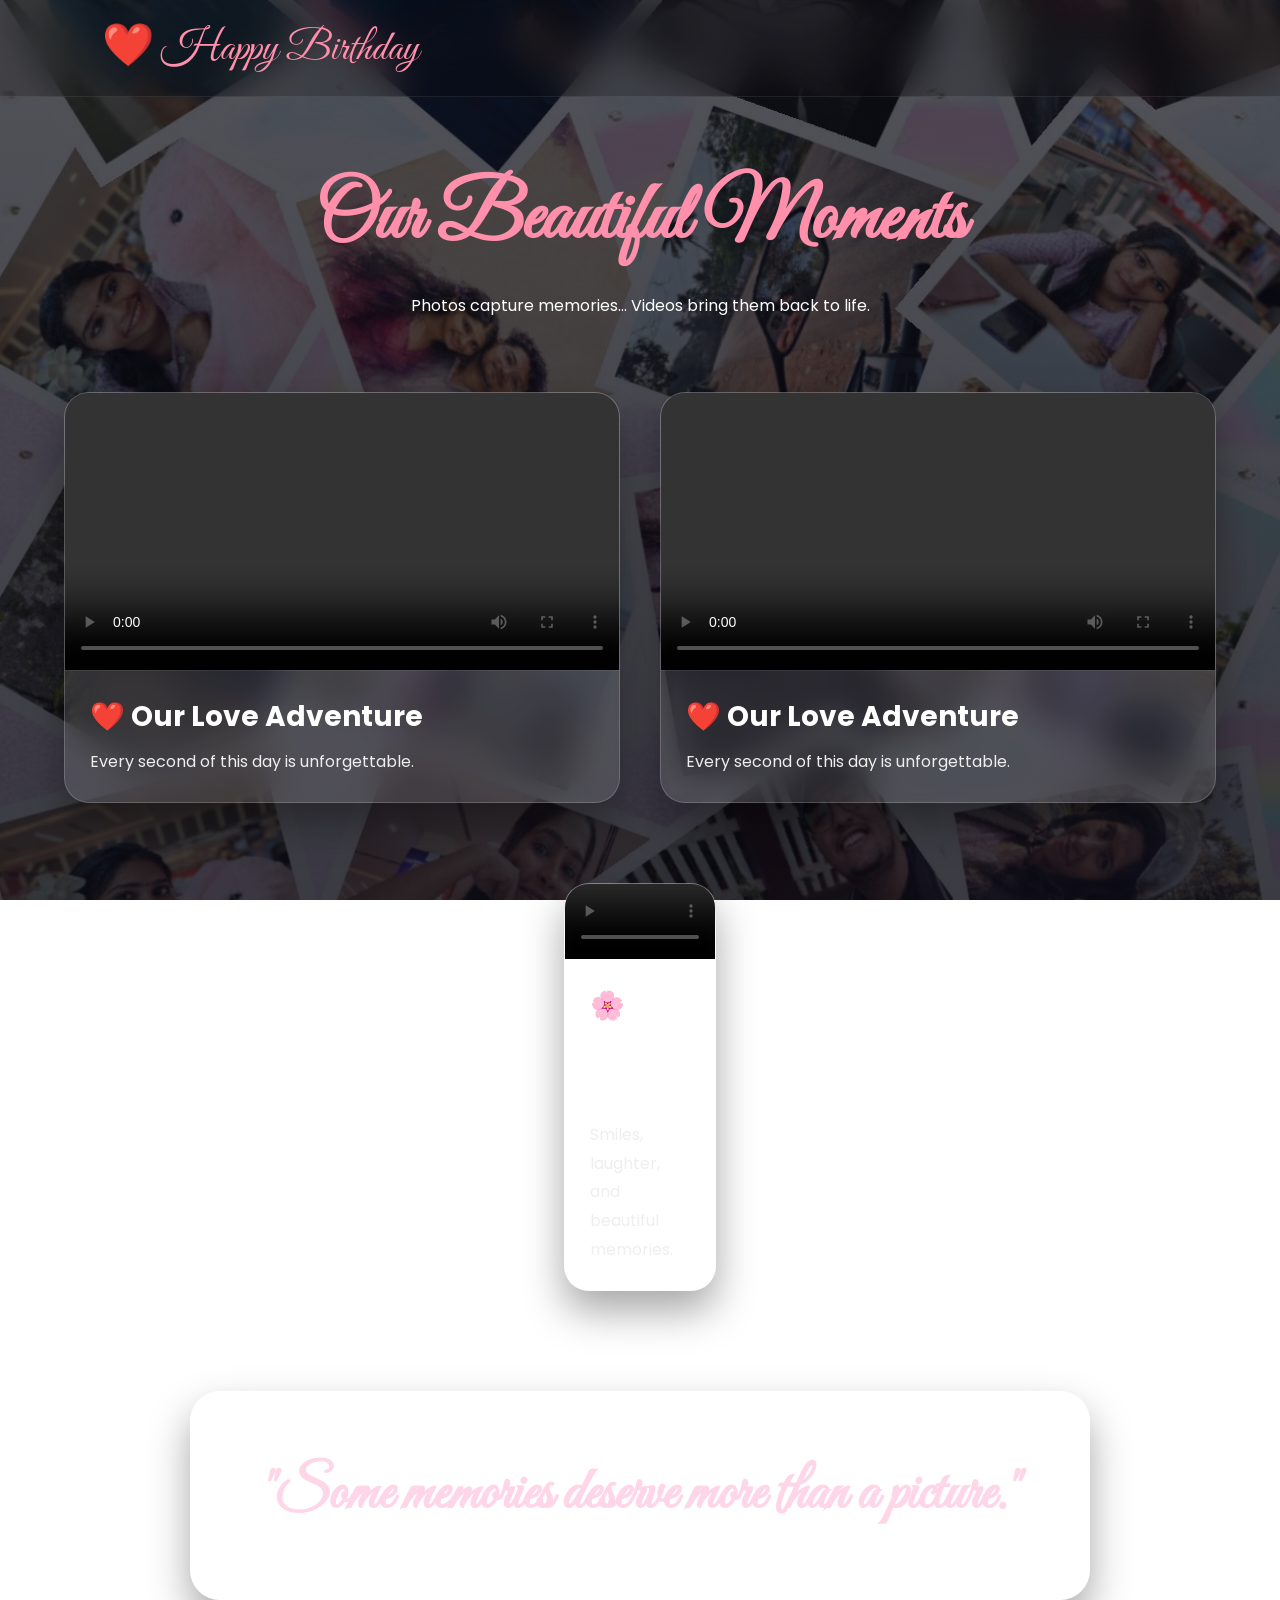
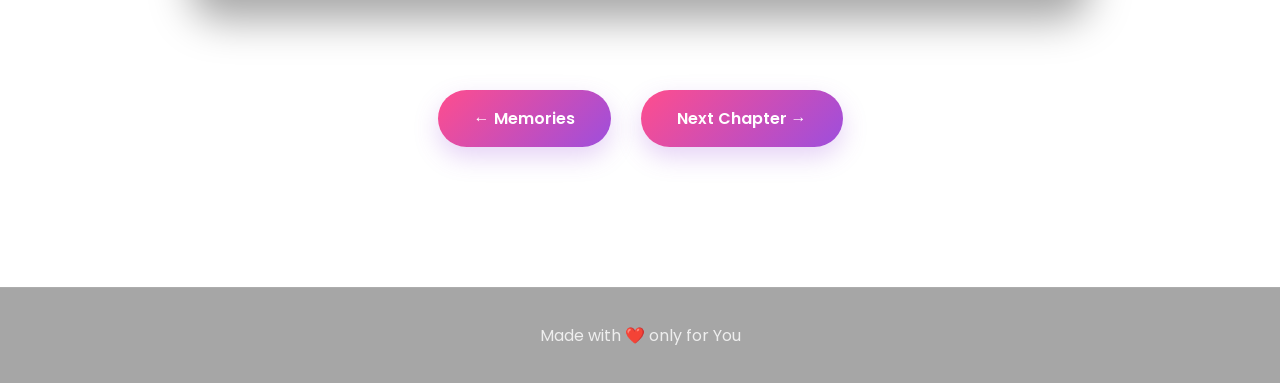
==== videos.html @ 4174d693 "first commit" ====
<!DOCTYPE html>
<html lang="en">

<head>

    <meta charset="UTF-8">
    <meta name="viewport" content="width=device-width, initial-scale=1.0">

    <title>Our Moments ❤️</title>

    <link rel="stylesheet" href="css/style.css">

</head>

<body>

    <!--================ NAVBAR ================-->

    <header>

        <nav class="navbar">

            <div class="logo">
                ❤️ Happy Birthday
            </div>

            <!-- <ul>

                <li><a href="index.html">Home</a></li>
                 <li><a href="letter.html">Letter</a></li>

                <li><a href="gallery.html">Gallery</a></li>

                <li><a href="memories.html">Memories</a></li>

                <li><a class="active" href="videos.html">Videos</a></li>

                <li><a href="final.html">Surprise</a></li>

            </ul> -->

        </nav>

    </header>

    <!--================ HERO ================-->

    <section class="video-hero">

        

        <h1>Our Beautiful Moments</h1>

        <p>

            Photos capture memories...
            Videos bring them back to life.

        </p>

    </section>

    <!--================ VIDEOS ================-->

    <section class="video-grid">

        <div class="video-card">

            <video controls preload="metadata">

                <source src="/videos/vd.mp4" type="video/mp4">

                Your browser doesn't support video.

            </video>

            <h3>❤️ Our Love Adventure</h3>

            <p>
                Every second of this day is unforgettable.
            </p>

        </div>


        <div class="video-card">

            <video controls preload="metadata">

                <source src="/videos/vd3.mp4" type="video/mp4">

                Your browser doesn't support video.

            </video>

            <h3>❤️ Our Love Adventure</h3>

            <p>
                Every second of this day is unforgettable.
            </p>

        </div>

    </section>

       <section class="video-grid">
        <div class="video-card" style="margin-left: 500px; margin-right: 500px;">

            <video controls preload="metadata">

                <source src="videos/vd2.mp4" type="video/mp4">

                Your browser doesn't support video.

            </video>

            <h3>🌸 Happy Birthday </h3>

            <p>
                Smiles, laughter, and beautiful memories.
            </p>

        </div>
        </section>

    <!--================ QUOTE ================-->

    <section class="video-quote">

        <div class="quote-box">

            <h2>

                "Some memories deserve more than a picture."

            </h2>

        </div>

    </section>

    <!--================ NAVIGATION ================-->

    <section class="gallery-navigation">

        <a href="memories.html" class="btn">

            ← Memories

        </a>

        <a href="final.html" class="btn">

            Next Chapter →

        </a>

    </section>

    <!--================ FOOTER ================-->

    <footer>

        Made with ❤️ only for You

    </footer>

</body>

</html>
---- css/style.css ----
/* ============================================
   GOOGLE FONTS
============================================ */
@import url('https://fonts.googleapis.com/css2?family=Great+Vibes&family=Poppins:wght@300;400;500;600;700&display=swap');
@import url('https://fonts.googleapis.com/css2?family=Great+Vibes&family=Poppins:wght@300;400;500;600;700&family=Dancing+Script:wght@400;500;600;700&display=swap');
/* ============================================
   ROOT VARIABLES
============================================ */
:root{
    --primary:#ff4d8d;
    --secondary:#ff8fab;
    --purple:#9d4edd;
    --gold:#ffd166;
    --dark:#0f172a;
    --white:#ffffff;
    --glass:rgba(255,255,255,.10);
    --glass-border:rgba(255,255,255,.18);
    --shadow:0 20px 40px rgba(0,0,0,.35);
}

/* ============================================
   RESET
============================================ */
*{
    margin:0;
    padding:0;
    box-sizing:border-box;
}

html{
    scroll-behavior:smooth;
}

body{
    font-family:'Poppins',sans-serif;
    color:var(--white);

    background:
        linear-gradient(rgba(10,10,20,.70),rgba(10,10,20,.80)),
        url("../images/bg.jpg");

    background-size:cover;
    background-position:center;
    background-attachment:fixed;

    overflow-x:hidden;
}

/* ============================================
   SCROLLBAR
============================================ */

::-webkit-scrollbar{
    width:10px;
}

::-webkit-scrollbar-track{
    background:#141414;
}

::-webkit-scrollbar-thumb{
    background:linear-gradient(var(--primary),var(--purple));
    border-radius:20px;
}

/* ============================================
   LINKS
============================================ */

a{
    text-decoration:none;
    color:white;
}

/* ============================================
   NAVBAR
============================================ */

.navbar{

    width:100%;

    display:flex;

    justify-content:space-between;

    align-items:center;

    padding:20px 8%;

    position:fixed;

    top:0;

    left:0;

    z-index:999;

    background:rgba(0,0,0,.18);

    backdrop-filter:blur(20px);

    border-bottom:1px solid rgba(255,255,255,.08);

}

.logo{

    font-family:'Great Vibes',cursive;

    font-size:42px;

    color:var(--secondary);

}

.navbar ul{

    display:flex;

    list-style:none;

    gap:30px;

}

.navbar ul li a{

    color:white;

    transition:.35s;

    font-weight:500;

    position:relative;

}

.navbar ul li a::after{

    content:"";

    position:absolute;

    left:0;

    bottom:-6px;

    width:0;

    height:2px;

    background:var(--secondary);

    transition:.35s;

}

.navbar ul li a:hover::after{

    width:100%;

}

.navbar ul li a:hover{

    color:var(--secondary);

}

.active{

    color:var(--secondary)!important;

}

/* ============================================
   HERO
============================================ */

.hero{

    min-height:100vh;

    display:flex;

    justify-content:center;

    align-items:center;

    text-align:center;

    position:relative;

    padding:120px 20px;

}

.hero-overlay{

    position:absolute;

    inset:0;

    background:
    radial-gradient(circle at top right,
    rgba(255,77,141,.18),
    transparent 40%);

}

.hero-content{

    position:relative;

    max-width:900px;

    padding:60px;

    border-radius:30px;

    background:var(--glass);

    border:1px solid var(--glass-border);

    backdrop-filter:blur(20px);

    box-shadow:var(--shadow);

}

.small-title{

    display:inline-block;

    padding:10px 24px;

    border-radius:30px;

    background:rgba(255,77,141,.15);

    color:#ffd6e6;

    margin-bottom:25px;

    letter-spacing:1px;

}

.hero h1{

    font-family:'Great Vibes',cursive;

    font-size:88px;

    color:#ffd6e8;

}

.hero h2{

    font-size:48px;

    margin:15px 0;

    font-weight:600;

}

.hero p{

    max-width:700px;

    margin:25px auto;

    line-height:1.9;

    color:#f3f3f3;

    font-size:18px;

}

/* ============================================
   BUTTONS
============================================ */

.hero-buttons{

    margin-top:40px;

    display:flex;

    justify-content:center;

    gap:20px;

    flex-wrap:wrap;

}

.btn,
.next-btn{

    display:inline-block;

    padding:16px 36px;

    border-radius:50px;

    background:linear-gradient(135deg,var(--primary),var(--purple));

    color:white;

    font-weight:600;

    transition:.35s;

    box-shadow:0 10px 25px rgba(157,78,221,.25);

}

.btn:hover,
.next-btn:hover{

    transform:translateY(-6px);

    box-shadow:0 18px 35px rgba(157,78,221,.45);

}

.outline{

    background:transparent;

    border:2px solid rgba(255,255,255,.35);

}

.outline:hover{

    background:white;

    color:#111;

}
/* ============================================
   ABOUT SECTION
============================================ */

.about{
    width:100%;
    padding:100px 8%;
}

.section-title{
    text-align:center;
    max-width:800px;
    margin:0 auto 60px;
}

.section-title h2{
    font-family:'Great Vibes',cursive;
    font-size:60px;
    color:var(--secondary);
    margin-bottom:20px;
}

.section-title p{
    color:#eeeeee;
    font-size:18px;
    line-height:1.9;
}

.cards{
    display:grid;
    grid-template-columns:repeat(auto-fit,minmax(280px,1fr));
    gap:35px;
}

.card{
    background:var(--glass);
    border:1px solid var(--glass-border);
    backdrop-filter:blur(18px);
    border-radius:25px;
    padding:40px 30px;
    text-align:center;
    transition:.4s;
    box-shadow:var(--shadow);
}

.card:hover{
    transform:translateY(-12px);
}

.card .icon{
    font-size:60px;
    margin-bottom:20px;
}

.card h3{
    margin-bottom:15px;
    font-size:28px;
}

.card p{
    color:#f0f0f0;
    line-height:1.8;
}

/* ============================================
   QUOTE
============================================ */

.quote{
    padding:90px 8%;
}

.quote-box{
    max-width:900px;
    margin:auto;
    background:var(--glass);
    border:1px solid var(--glass-border);
    backdrop-filter:blur(18px);
    border-radius:30px;
    padding:60px;
    text-align:center;
    box-shadow:var(--shadow);
}

.quote-box h2{
    font-family:'Great Vibes',cursive;
    font-size:58px;
    color:#ffd6e8;
    line-height:1.5;
}

/* ============================================
   JOURNEY
============================================ */

.journey{
    padding:90px 20px;
    text-align:center;
}

.journey h2{
    font-size:52px;
    margin-bottom:20px;
}

.journey p{
    max-width:650px;
    margin:0 auto 35px;
    color:#eeeeee;
    line-height:1.8;
    font-size:18px;
}

/* ============================================
   FOOTER
============================================ */

footer{
    margin-top:60px;
    text-align:center;
    padding:35px 20px;
    background:rgba(0,0,0,.35);
    border-top:1px solid rgba(255,255,255,.08);
    color:#eeeeee;
}

/* ============================================
   FLOATING HEARTS
============================================ */

body::before,
body::after{
    content:"❤";
    position:fixed;
    font-size:28px;
    color:rgba(255,255,255,.12);
    animation:floatHeart 12s linear infinite;
    pointer-events:none;
    z-index:-1;
}

body::before{
    left:8%;
    bottom:-50px;
}

body::after{
    right:12%;
    bottom:-80px;
    animation-delay:6s;
}

/* ============================================
   ANIMATIONS
============================================ */

@keyframes floatHeart{

    0%{
        transform:translateY(0) scale(.8);
        opacity:0;
    }

    20%{
        opacity:.3;
    }

    50%{
        opacity:.15;
    }

    100%{
        transform:translateY(-120vh) scale(1.4);
        opacity:0;
    }

}

/* ============================================
   RESPONSIVE
============================================ */

@media(max-width:992px){

    .navbar{
        flex-direction:column;
        gap:20px;
        padding:20px;
    }

    .navbar ul{
        flex-wrap:wrap;
        justify-content:center;
        gap:18px;
    }

    .hero h1{
        font-size:64px;
    }

    .hero h2{
        font-size:36px;
    }

    .hero-content{
        padding:40px 25px;
    }

    .section-title h2{
        font-size:46px;
    }

    .quote-box{
        padding:40px 25px;
    }

    .quote-box h2{
        font-size:40px;
    }

    .journey h2{
        font-size:40px;
    }

}

@media(max-width:768px){

    .logo{
        font-size:34px;
    }

    .hero{
        padding-top:180px;
    }

    .hero h1{
        font-size:54px;
    }

    .hero h2{
        font-size:30px;
    }

    .hero p{
        font-size:16px;
    }

    .btn,
    .next-btn{
        width:100%;
        text-align:center;
    }

    .hero-buttons{
        flex-direction:column;
        align-items:center;
    }

    .section-title h2{
        font-size:40px;
    }

    .quote-box h2{
        font-size:34px;
    }

}
/* ============================================
                GALLERY PAGE
============================================ */

.gallery-hero{

    padding:170px 8% 70px;

    text-align:center;

}

.gallery-hero span{

    display:inline-block;

    padding:10px 25px;

    border-radius:40px;

    background:rgba(255,255,255,.10);

    margin-bottom:20px;

}

.gallery-hero h1{

    font-family:'Great Vibes',cursive;

    font-size:82px;

    color:var(--secondary);

    margin-bottom:20px;

}

.gallery-hero p{

    max-width:750px;

    margin:auto;

    line-height:2;

    color:#eeeeee;

}

/* Masonry Style */

.gallery-grid{

    width:90%;

    margin:auto;

    display:grid;

    grid-template-columns:repeat(auto-fit,minmax(300px,1fr));

    gap:35px;

    padding-bottom:80px;

}

.photo-card{

    background:var(--glass);

    border:1px solid var(--glass-border);

    backdrop-filter:blur(18px);

    border-radius:25px;

    overflow:hidden;

    transition:.4s;

    box-shadow:var(--shadow);

}

.photo-card:hover{

    transform:translateY(-12px) rotate(-1deg);

}

.photo-card img{

    width:100%;

    height:380px;

    object-fit:cover;

    display:block;

    transition:.4s;

}

.photo-card:hover img{

    transform:scale(1.08);

}

.tall img{

    height:520px;

}

.wide{

    grid-column:span 2;

}

.wide img{

    height:420px;

}

.caption{

    padding:22px;

    text-align:center;

    font-size:18px;

}

.gallery-quote{

    padding:30px 8% 90px;

}

.gallery-navigation{

    display:flex;

    justify-content:center;

    gap:30px;

    flex-wrap:wrap;

    padding-bottom:80px;

}

/* Mobile */

@media(max-width:900px){

    .gallery-hero h1{

        font-size:56px;

    }

    .wide{

        grid-column:span 1;

    }

    .wide img{

        height:380px;

    }

    .tall img{

        height:380px;

    }

}
/*=====================================
        TIMELINE
======================================*/

.timeline-hero{

padding:170px 20px 80px;

text-align:center;

}

.timeline-hero span{

display:inline-block;

padding:10px 25px;

border-radius:40px;

background:rgba(255,255,255,.08);

margin-bottom:20px;

}

.timeline-hero h1{

font-family:'Great Vibes',cursive;

font-size:80px;

color:var(--secondary);

margin-bottom:20px;

}

.timeline-hero p{

max-width:700px;

margin:auto;

line-height:2;

}

/*==============================*/

.timeline{

position:relative;

width:90%;

margin:auto;

padding:40px 0 100px;

}

.line{

position:absolute;

left:50%;

top:0;

transform:translateX(-50%);

width:4px;

height:100%;

background:linear-gradient(

var(--primary),

var(--purple)

);

border-radius:10px;

}

.memory{

width:50%;

padding:30px;

position:relative;

}

.memory-card{

background:var(--glass);

backdrop-filter:blur(18px);

border:1px solid var(--glass-border);

padding:35px;

border-radius:25px;

box-shadow:var(--shadow);

transition:.4s;

}

.memory-card:hover{

transform:translateY(-10px);

}

.memory-card h2{

margin-bottom:18px;

}

.memory-card p{

line-height:1.8;

color:#eee;

}

.memory-card span{

display:inline-block;

margin-top:20px;

color:var(--gold);

font-weight:600;

}

.left{

left:0;

text-align:right;

}

.right{

left:50%;

}

.memory::before{

content:"";

position:absolute;

top:60px;

width:20px;

height:20px;

background:var(--primary);

border-radius:50%;

box-shadow:0 0 20px var(--primary);

}

.left::before{

right:-10px;

}

.right::before{

left:-10px;

}

/*==============================
      RESPONSIVE
==============================*/

@media(max-width:900px){

.line{

left:25px;

}

.memory{

width:100%;

padding-left:70px;

padding-right:10px;

left:0;

text-align:left;

margin-bottom:40px;

}

.left,
.right{

left:0;

text-align:left;

}

.memory::before{

left:15px;

}

.left::before{

left:15px;

right:auto;

}

.timeline-hero h1{

font-size:55px;

}

}
/*=====================================
          VIDEO PAGE
======================================*/

.video-hero{

    padding:170px 20px 70px;

    text-align:center;

}

.video-hero span{

    display:inline-block;

    padding:10px 25px;

    border-radius:40px;

    background:rgba(255,255,255,.08);

    margin-bottom:20px;

}

.video-hero h1{

    font-family:'Great Vibes',cursive;

    font-size:80px;

    color:var(--secondary);

    margin-bottom:20px;

}

.video-hero p{

    max-width:700px;

    margin:auto;

    line-height:2;

}

.video-grid{

    width:90%;

    margin:auto;

    display:grid;

    grid-template-columns:repeat(auto-fit,minmax(380px,1fr));

    gap:40px;

    padding-bottom:80px;

}

.video-card{

    background:var(--glass);

    border:1px solid var(--glass-border);

    backdrop-filter:blur(18px);

    border-radius:25px;

    overflow:hidden;

    box-shadow:var(--shadow);

    transition:.4s;

}

.video-card:hover{

    transform:translateY(-10px);

}

.video-card video{

    width:100%;

    display:block;

    border-bottom:1px solid rgba(255,255,255,.08);

}

.video-card h3{

    padding:25px 25px 10px;

    font-size:28px;

}

.video-card p{

    padding:0 25px 25px;

    color:#eeeeee;

    line-height:1.8;

}

.video-quote{

    padding:20px 8% 90px;

}

@media(max-width:900px){

.video-hero h1{

font-size:55px;

}

.video-grid{

grid-template-columns:1fr;

}

}
/*=====================================
          LETTER PAGE
======================================*/

.letter-hero{

padding:170px 20px 70px;

text-align:center;

}

.letter-hero span{

display:inline-block;

padding:10px 25px;

border-radius:40px;

background:rgba(0, 0, 0, 0.08);

margin-bottom:20px;

}

.letter-hero h1{

font-family:'Great Vibes',cursive;

font-size:82px;

color:var(--secondary);

margin-bottom:20px;

}

/* .letter-hero p{

max-width:700px;

margin:auto;

line-height:2;

} */
.letter-paper p{
    font-family: "Courier New", Courier, monospace;
    font-size: 22px;
    line-height: 1.8;
}
.letter-section{

width:90%;

margin:auto;

padding-bottom:100px;

display:flex;

justify-content:center;

}

.letter-paper{

max-width:900px;

background:rgba(255,255,255,.95);

color:#000000;

padding:70px;

border-radius:25px;

box-shadow:var(--shadow);

line-height:2;

font-size:18px;

}

.letter-paper h2{

font-family:'Great Vibes',cursive;

font-size:60px;

color:var(--primary);

margin-bottom:30px;

}

.letter-paper h3{

font-family:'Great Vibes',cursive;

font-size:50px;

text-align:center;

margin-top:50px;

color:var(--primary);

}

/* .letter-paper p{

margin-bottom:25px;

} */

.signature{

margin-top:60px;

font-size:22px;

text-align:right;

line-height:1.8;

}

.signature b{

font-family:'Great Vibes',cursive;

font-size:42px;

color:var(--primary);

}

@media(max-width:900px){

.letter-hero h1{

font-size:55px;

}

.letter-paper{

padding:35px;

}

.letter-paper h2{

font-size:42px;

}

.letter-paper h3{

font-size:36px;

}

.signature{

text-align:left;

}

}


.letter-paper p{

font-family:'Dancing Script', cursive;

font-size:30px;

line-height:1.8;

margin-bottom:25px;

color:#000000;

font-weight:500;

}
/*=====================================
        WISHES PAGE
======================================*/

.wishes-hero{

padding:170px 20px 70px;

text-align:center;

}

.wishes-hero span{

display:inline-block;

padding:10px 25px;

border-radius:40px;

background:rgba(255,255,255,.08);

margin-bottom:20px;

}

.wishes-hero h1{

font-family:'Great Vibes',cursive;

font-size:80px;

color:var(--secondary);

margin-bottom:20px;

}

.wishes-hero p{

max-width:700px;

margin:auto;

line-height:2;

}

.wish-grid{

width:90%;

margin:auto;

display:grid;

grid-template-columns:repeat(auto-fit,minmax(300px,1fr));

gap:35px;

padding-bottom:90px;

}

.wish-card{

background:var(--glass);

border:1px solid var(--glass-border);

backdrop-filter:blur(18px);

padding:40px 30px;

border-radius:25px;

box-shadow:var(--shadow);

text-align:center;

transition:.4s;

}

.wish-card:hover{

transform:translateY(-12px);

}

.wish-icon{

font-size:55px;

margin-bottom:20px;

}

.wish-card h2{

margin-bottom:18px;

font-size:30px;

}

.wish-card p{

line-height:1.9;

color:#eeeeee;

}

@media(max-width:900px){

.wishes-hero h1{

font-size:55px;

}

}
/*=====================================
          FINAL PAGE
======================================*/

.final-page{

min-height:100vh;

display:flex;

flex-direction:column;

justify-content:center;

align-items:center;

text-align:center;

padding:180px 20px 100px;

}

.heart{

font-size:120px;

animation:pulse 2s infinite;

margin-bottom:30px;

filter:drop-shadow(0 0 20px rgba(255,77,141,.6));

}

.final-page h1{

font-family:'Great Vibes',cursive;

font-size:90px;

color:var(--secondary);

margin-bottom:30px;

}

.final-page p{

max-width:800px;

line-height:2;

font-size:20px;

color:#eeeeee;

white-space:pre-line;

margin-bottom:50px;

}

.final-buttons{

display:flex;

justify-content:center;

}

@keyframes pulse{

0%{

transform:scale(1);

}

50%{

transform:scale(1.15);

}

100%{

transform:scale(1);

}

}

@media(max-width:900px){

.final-page{

padding-top:200px;

}

.final-page h1{

font-size:55px;

}

.final-page p{

font-size:17px;

}

.heart{

font-size:80px;

}

}
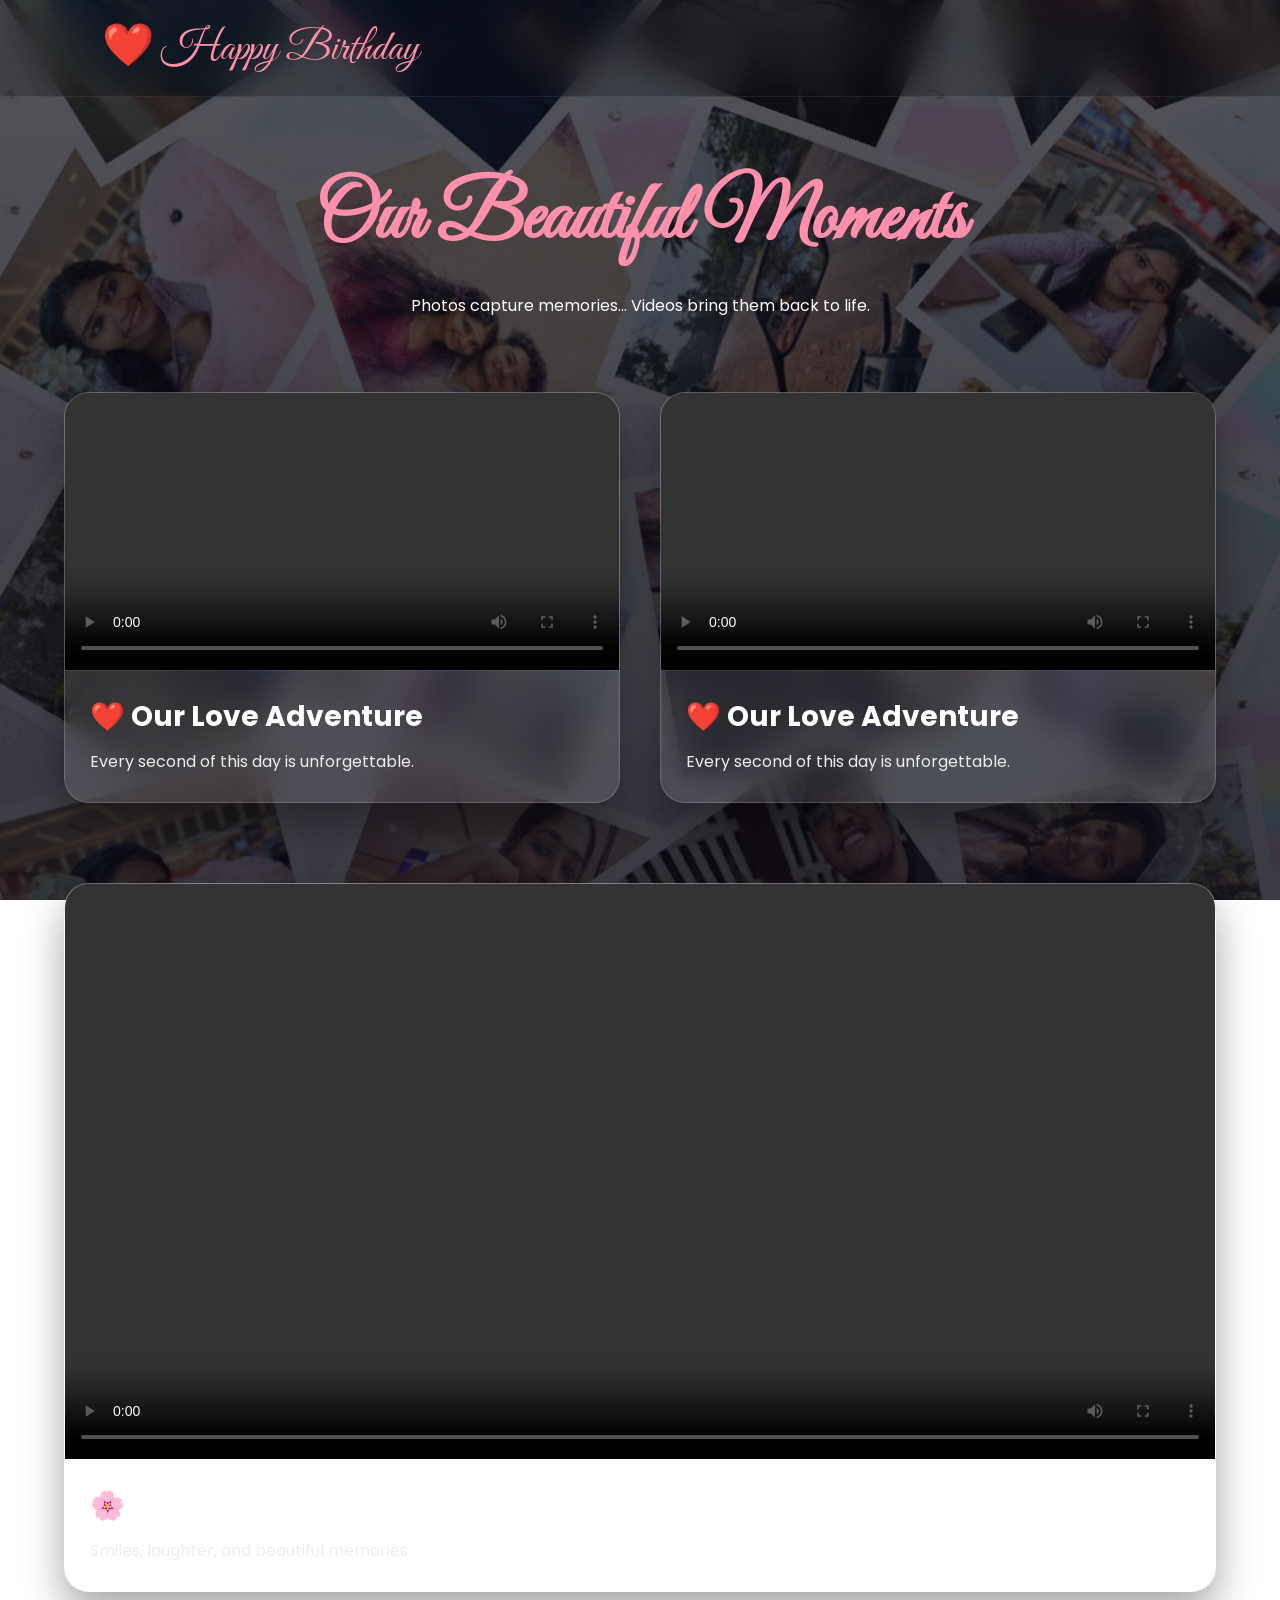
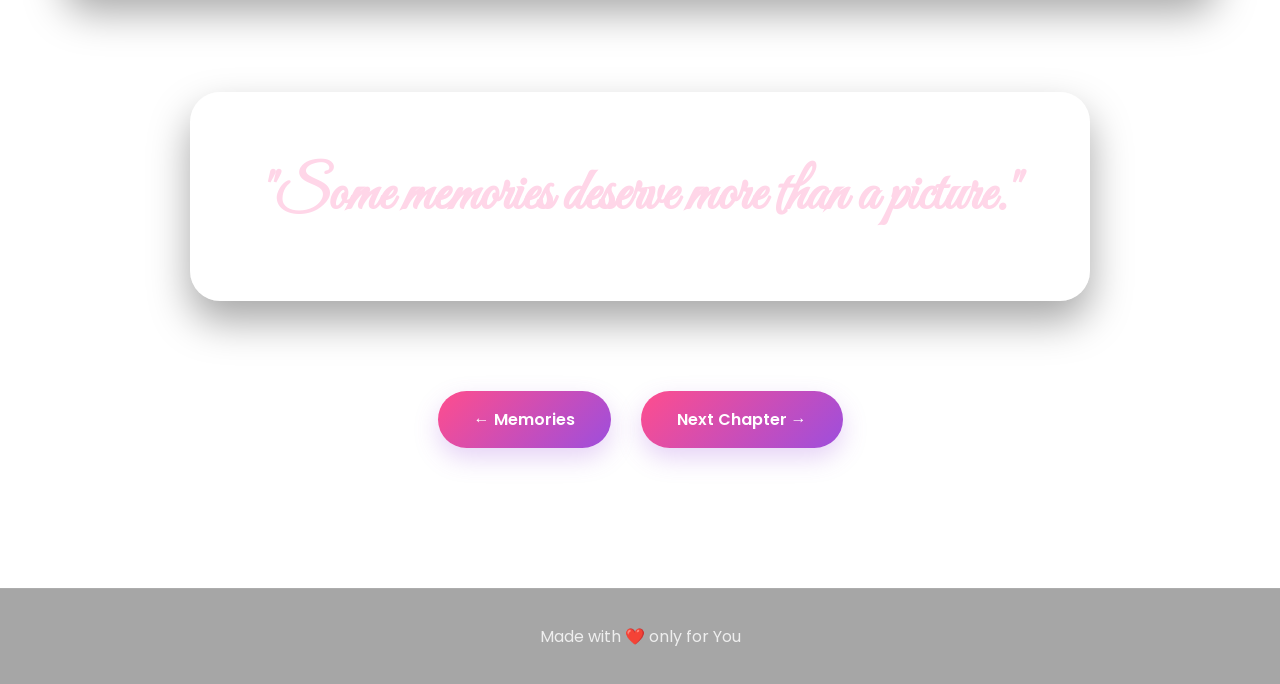
==== commit c2a3fbed: "message" ====
--- a/videos.html
+++ b/videos.html
@@ -103,25 +103,27 @@
 
     </section>
 
-       <section class="video-grid">
-        <div class="video-card" style="margin-left: 500px; margin-right: 500px;">
+      <section class="video-grid">
 
-            <video controls preload="metadata">
+    <div class="video-card">
 
-                <source src="videos/vd2.mp4" type="video/mp4">
+        <video controls preload="metadata">
 
-                Your browser doesn't support video.
+            <source src="videos/vd2.mp4" type="video/mp4">
 
-            </video>
+            Your browser doesn't support video.
 
-            <h3>🌸 Happy Birthday </h3>
+        </video>
 
-            <p>
-                Smiles, laughter, and beautiful memories.
-            </p>
+        <h3>🌸 Happy Birthday</h3>
 
-        </div>
-        </section>
+        <p>
+            Smiles, laughter, and beautiful memories.
+        </p>
+
+    </div>
+
+</section>
 
     <!--================ QUOTE ================-->
 
--- a/css/style.css
+++ b/css/style.css
@@ -1190,6 +1190,17 @@
 }
 
 }
+@media (max-width: 768px){
+
+    .video-grid{
+        padding: 30px 15px;
+    }
+
+    .video-card{
+        max-width: 100%;
+    }
+
+}
 /*=====================================
           LETTER PAGE
 ======================================*/
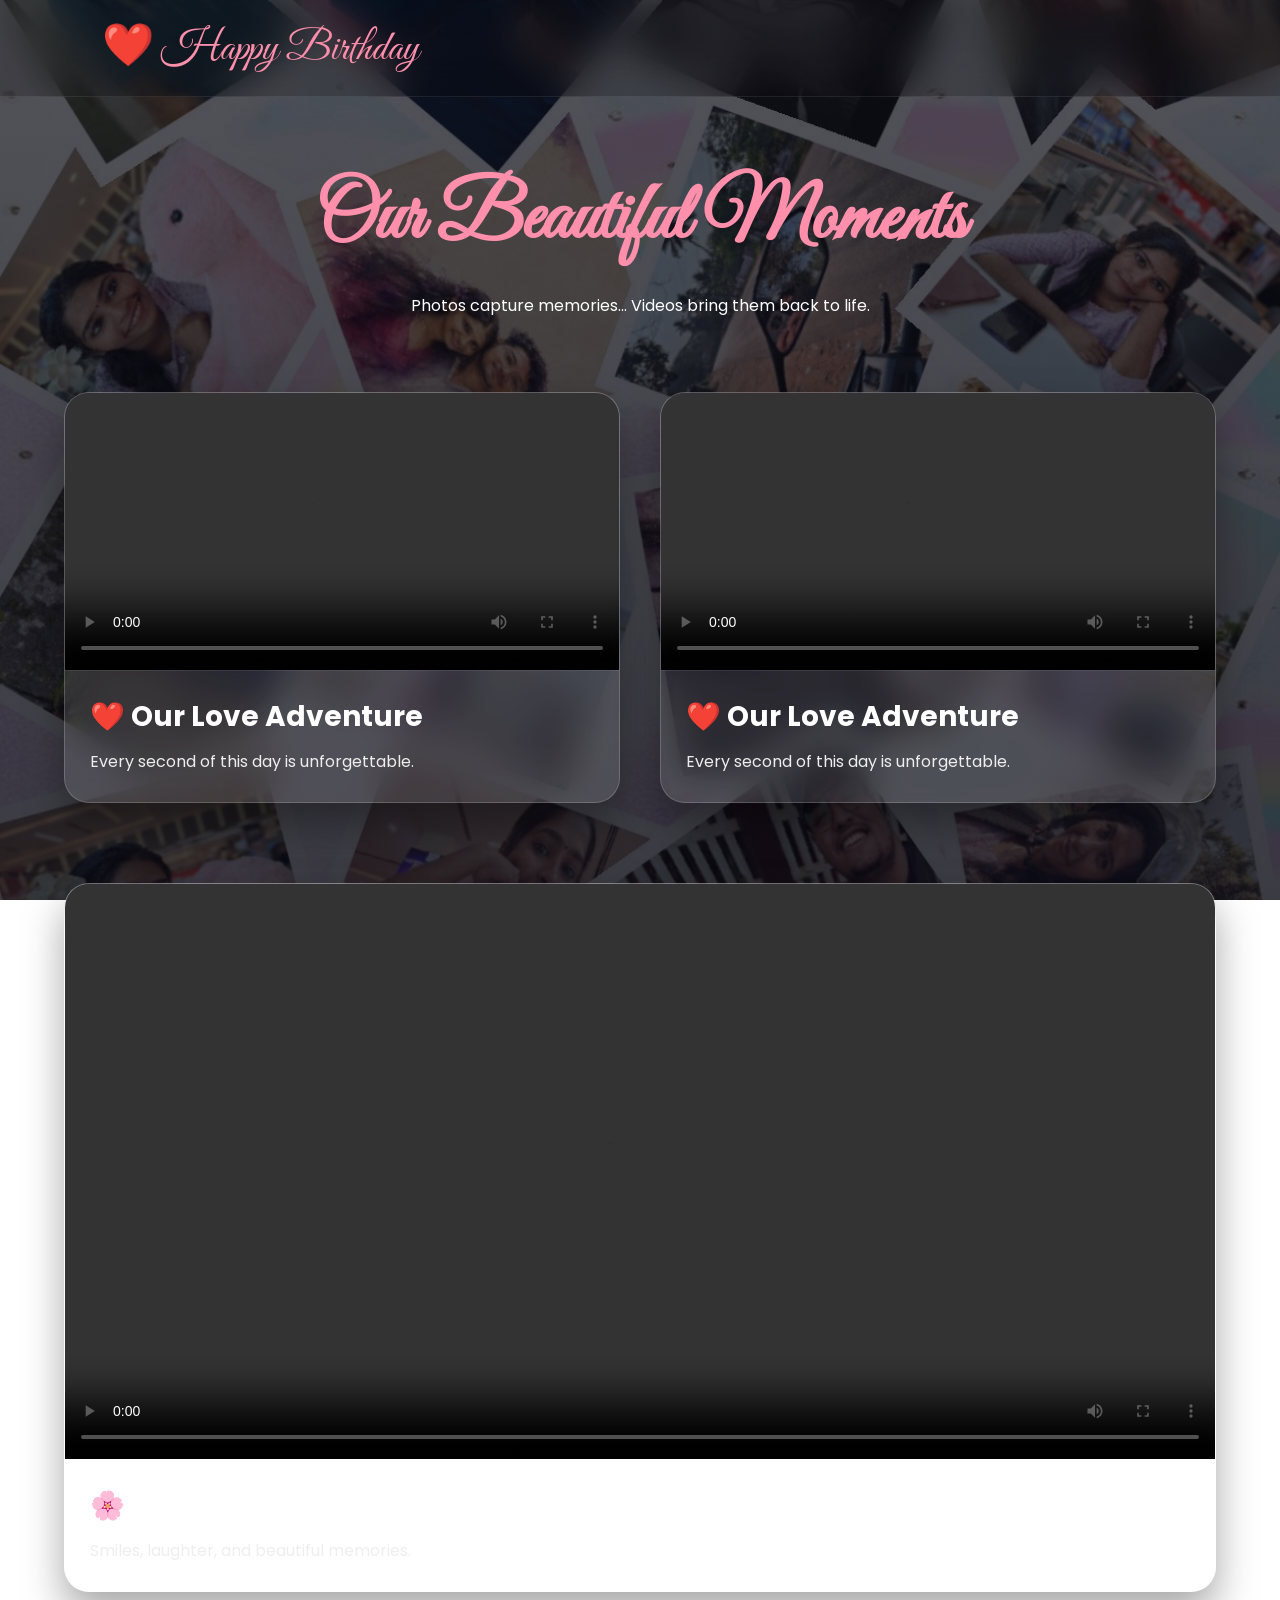
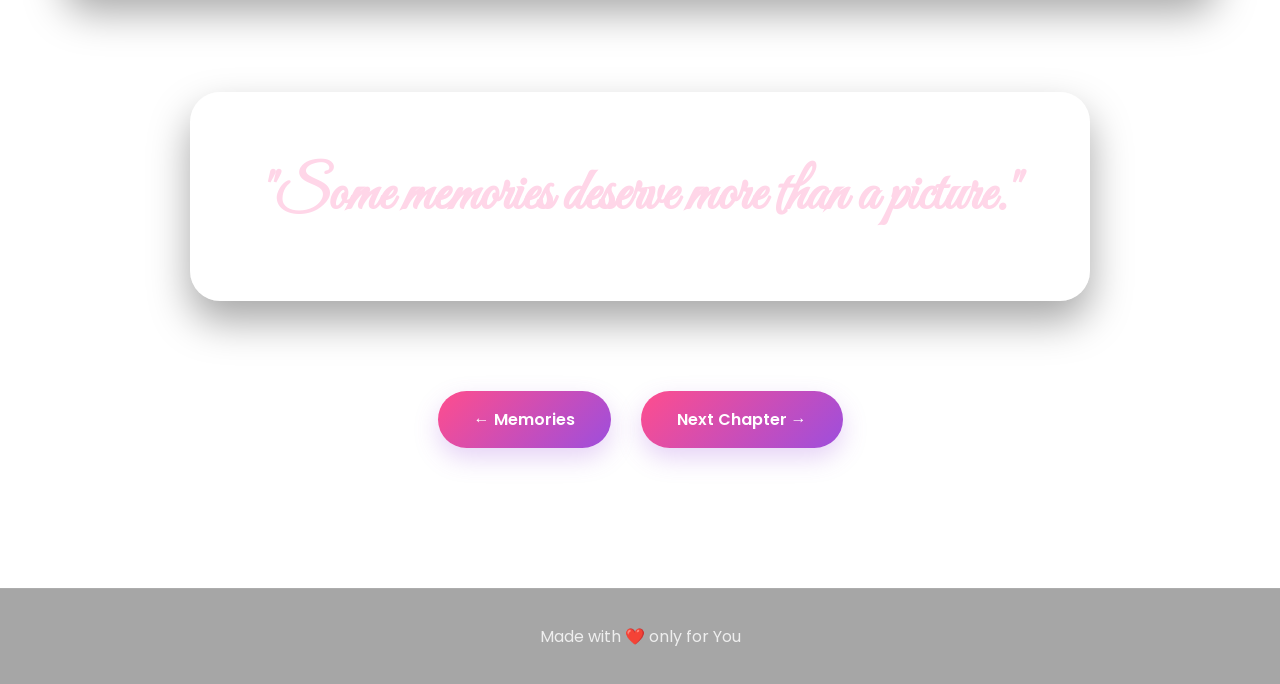
==== commit 2ff0fc06: "Add files via upload" ====
--- a/videos.html
+++ b/videos.html
@@ -1,172 +1,172 @@
-<!DOCTYPE html>
-<html lang="en">
-
-<head>
-
-    <meta charset="UTF-8">
-    <meta name="viewport" content="width=device-width, initial-scale=1.0">
-
-    <title>Our Moments ❤️</title>
-
-    <link rel="stylesheet" href="css/style.css">
-
-</head>
-
-<body>
-
-    <!--================ NAVBAR ================-->
-
-    <header>
-
-        <nav class="navbar">
-
-            <div class="logo">
-                ❤️ Happy Birthday
-            </div>
-
-            <!-- <ul>
-
-                <li><a href="index.html">Home</a></li>
-                 <li><a href="letter.html">Letter</a></li>
-
-                <li><a href="gallery.html">Gallery</a></li>
-
-                <li><a href="memories.html">Memories</a></li>
-
-                <li><a class="active" href="videos.html">Videos</a></li>
-
-                <li><a href="final.html">Surprise</a></li>
-
-            </ul> -->
-
-        </nav>
-
-    </header>
-
-    <!--================ HERO ================-->
-
-    <section class="video-hero">
-
-        
-
-        <h1>Our Beautiful Moments</h1>
-
-        <p>
-
-            Photos capture memories...
-            Videos bring them back to life.
-
-        </p>
-
-    </section>
-
-    <!--================ VIDEOS ================-->
-
-    <section class="video-grid">
-
-        <div class="video-card">
-
-            <video controls preload="metadata">
-
-                <source src="/videos/vd.mp4" type="video/mp4">
-
-                Your browser doesn't support video.
-
-            </video>
-
-            <h3>❤️ Our Love Adventure</h3>
-
-            <p>
-                Every second of this day is unforgettable.
-            </p>
-
-        </div>
-
-
-        <div class="video-card">
-
-            <video controls preload="metadata">
-
-                <source src="/videos/vd3.mp4" type="video/mp4">
-
-                Your browser doesn't support video.
-
-            </video>
-
-            <h3>❤️ Our Love Adventure</h3>
-
-            <p>
-                Every second of this day is unforgettable.
-            </p>
-
-        </div>
-
-    </section>
-
-      <section class="video-grid">
-
-    <div class="video-card">
-
-        <video controls preload="metadata">
-
-            <source src="videos/vd2.mp4" type="video/mp4">
-
-            Your browser doesn't support video.
-
-        </video>
-
-        <h3>🌸 Happy Birthday</h3>
-
-        <p>
-            Smiles, laughter, and beautiful memories.
-        </p>
-
-    </div>
-
-</section>
-
-    <!--================ QUOTE ================-->
-
-    <section class="video-quote">
-
-        <div class="quote-box">
-
-            <h2>
-
-                "Some memories deserve more than a picture."
-
-            </h2>
-
-        </div>
-
-    </section>
-
-    <!--================ NAVIGATION ================-->
-
-    <section class="gallery-navigation">
-
-        <a href="memories.html" class="btn">
-
-            ← Memories
-
-        </a>
-
-        <a href="final.html" class="btn">
-
-            Next Chapter →
-
-        </a>
-
-    </section>
-
-    <!--================ FOOTER ================-->
-
-    <footer>
-
-        Made with ❤️ only for You
-
-    </footer>
-
-</body>
-
+<!DOCTYPE html>
+<html lang="en">
+
+<head>
+
+    <meta charset="UTF-8">
+    <meta name="viewport" content="width=device-width, initial-scale=1.0">
+
+    <title>Our Moments ❤️</title>
+
+    <link rel="stylesheet" href="css/style.css">
+
+</head>
+
+<body>
+
+    <!--================ NAVBAR ================-->
+
+    <header>
+
+        <nav class="navbar">
+
+            <div class="logo">
+                ❤️ Happy Birthday
+            </div>
+
+            <!-- <ul>
+
+                <li><a href="index.html">Home</a></li>
+                 <li><a href="letter.html">Letter</a></li>
+
+                <li><a href="gallery.html">Gallery</a></li>
+
+                <li><a href="memories.html">Memories</a></li>
+
+                <li><a class="active" href="videos.html">Videos</a></li>
+
+                <li><a href="final.html">Surprise</a></li>
+
+            </ul> -->
+
+        </nav>
+
+    </header>
+
+    <!--================ HERO ================-->
+
+    <section class="video-hero">
+
+        
+
+        <h1>Our Beautiful Moments</h1>
+
+        <p>
+
+            Photos capture memories...
+            Videos bring them back to life.
+
+        </p>
+
+    </section>
+
+    <!--================ VIDEOS ================-->
+
+    <section class="video-grid">
+
+        <div class="video-card">
+
+            <video controls preload="metadata">
+
+                <source src="/videos/vd.mp4" type="video/mp4">
+
+                Your browser doesn't support video.
+
+            </video>
+
+            <h3>❤️ Our Love Adventure</h3>
+
+            <p>
+                Every second of this day is unforgettable.
+            </p>
+
+        </div>
+
+
+        <div class="video-card">
+
+            <video controls preload="metadata">
+
+                <source src="/videos/vd3.mp4" type="video/mp4">
+
+                Your browser doesn't support video.
+
+            </video>
+
+            <h3>❤️ Our Love Adventure</h3>
+
+            <p>
+                Every second of this day is unforgettable.
+            </p>
+
+        </div>
+
+    </section>
+
+      <section class="video-grid">
+
+    <div class="video-card">
+
+        <video controls preload="metadata">
+
+            <source src="videos/vd2.mp4" type="video/mp4">
+
+            Your browser doesn't support video.
+
+        </video>
+
+        <h3>🌸 Happy Birthday</h3>
+
+        <p>
+            Smiles, laughter, and beautiful memories.
+        </p>
+
+    </div>
+
+</section>
+
+    <!--================ QUOTE ================-->
+
+    <section class="video-quote">
+
+        <div class="quote-box">
+
+            <h2>
+
+                "Some memories deserve more than a picture."
+
+            </h2>
+
+        </div>
+
+    </section>
+
+    <!--================ NAVIGATION ================-->
+
+    <section class="gallery-navigation">
+
+        <a href="memories.html" class="btn">
+
+            ← Memories
+
+        </a>
+
+        <a href="final.html" class="btn">
+
+            Next Chapter →
+
+        </a>
+
+    </section>
+
+    <!--================ FOOTER ================-->
+
+    <footer>
+
+        Made with ❤️ only for You
+
+    </footer>
+
+</body>
+
 </html>
